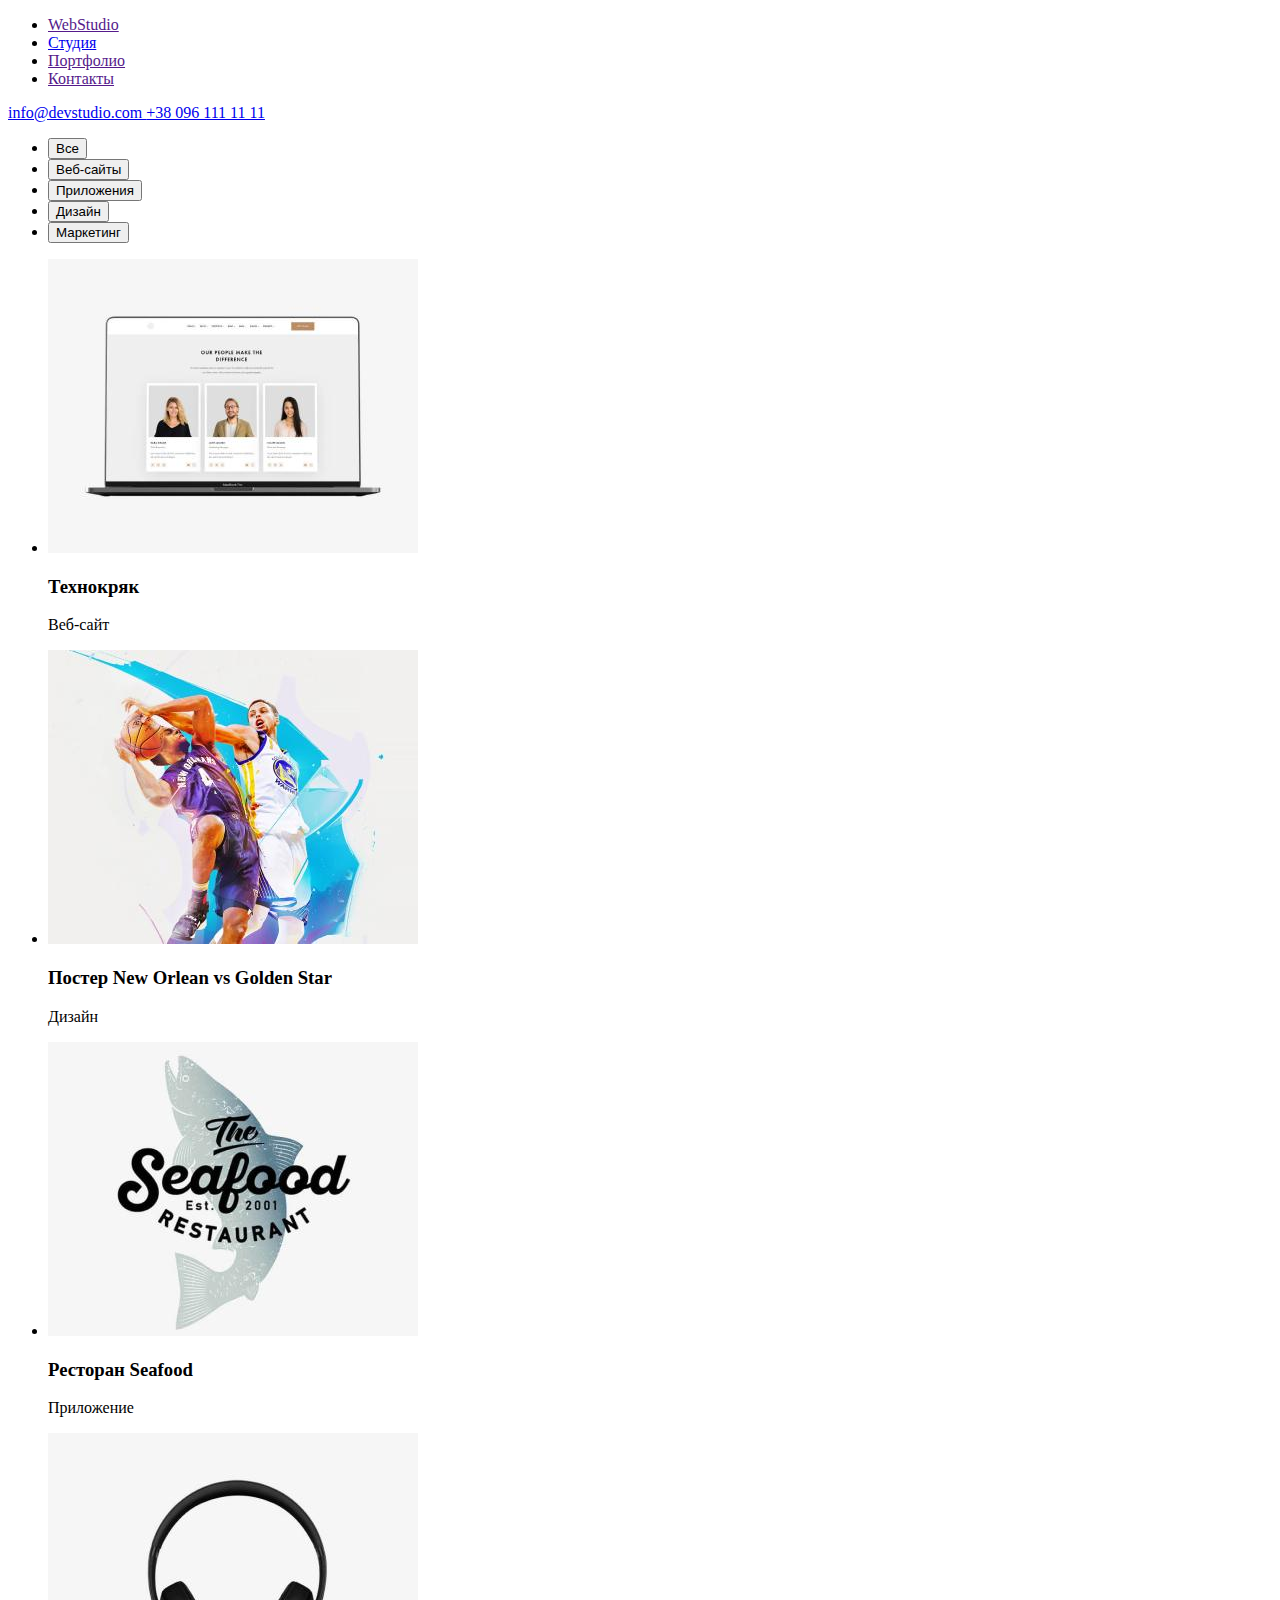
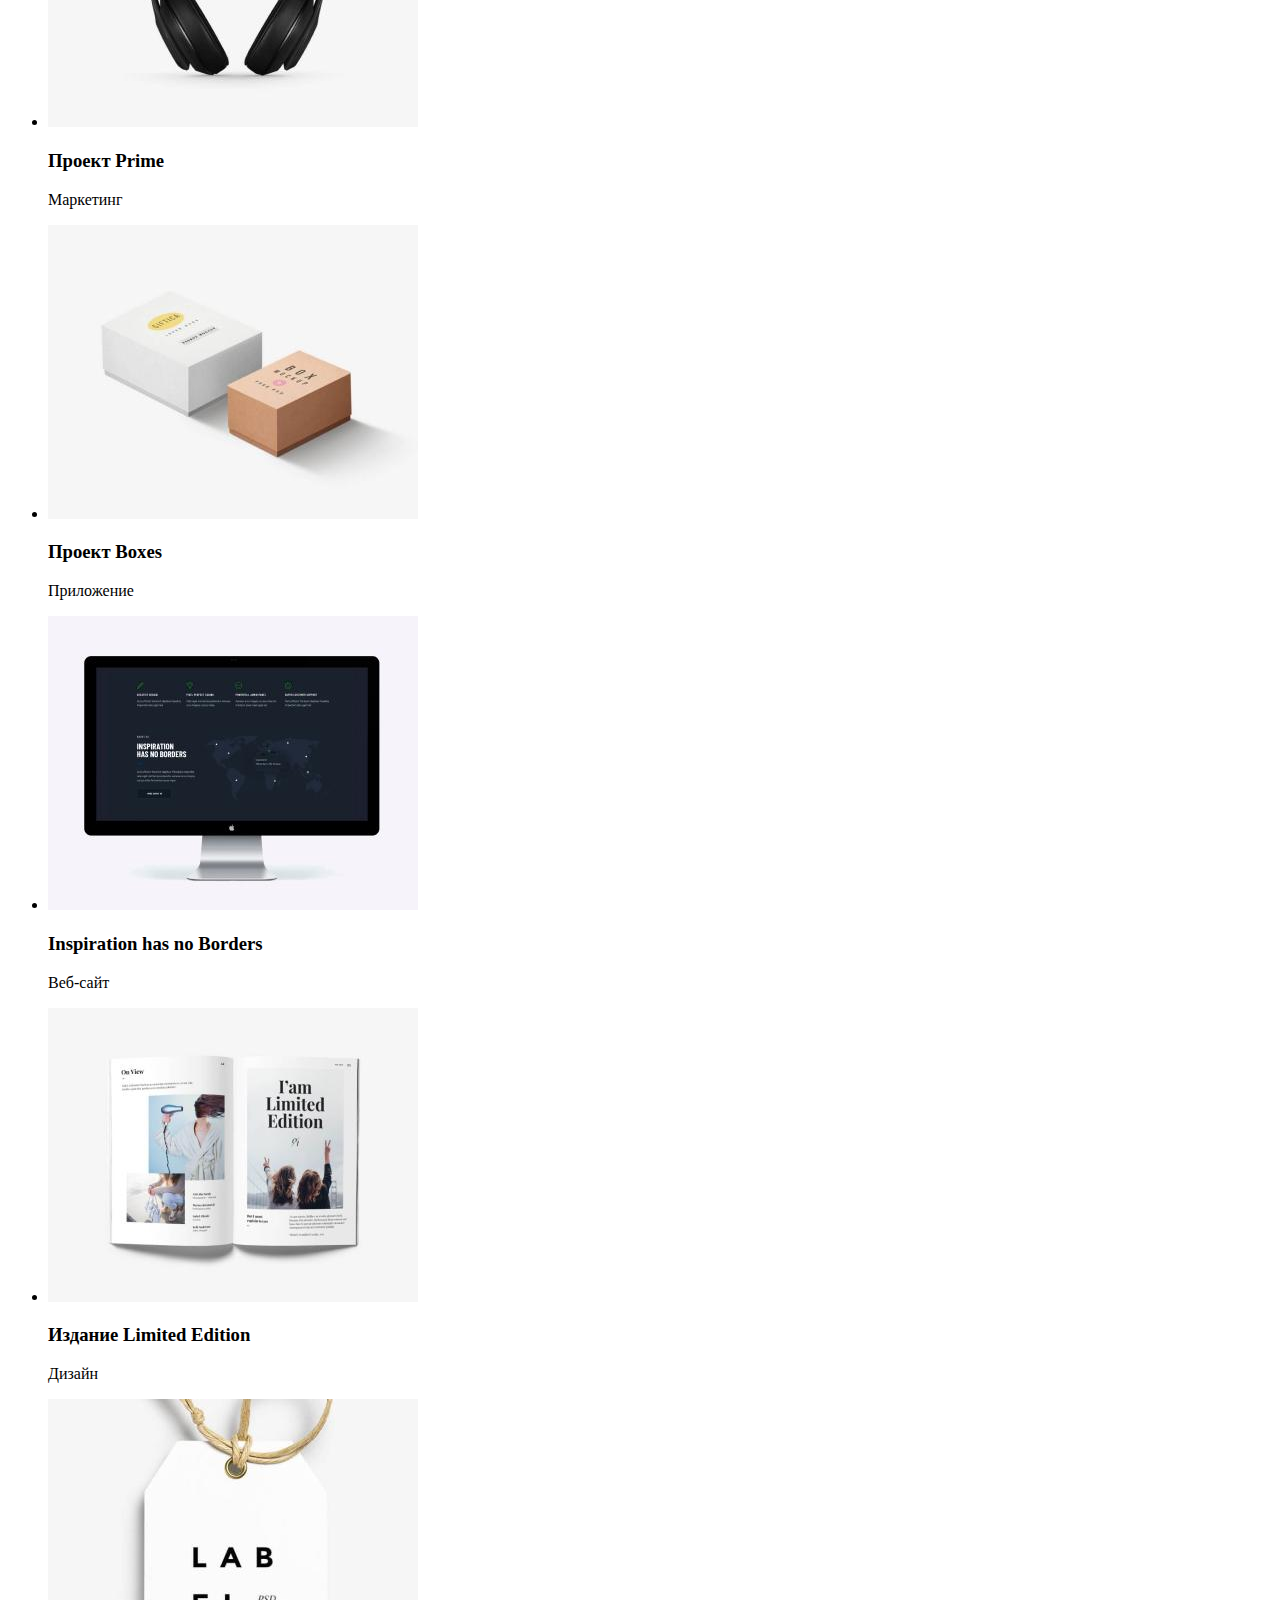
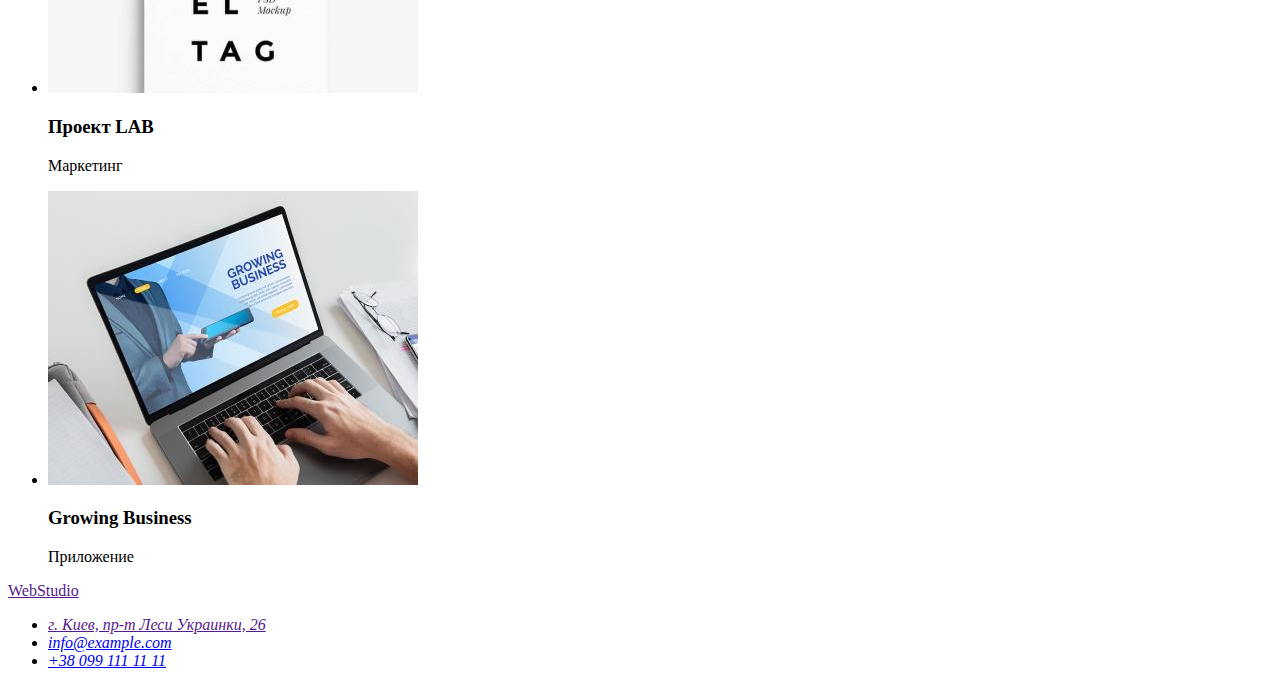
==== porfolio.html @ e85e387c "Портфоліо" ====
<!DOCTYPE html>
<html lang="ru">
<head>
    <meta charset="UTF-8">
    <meta http-equiv="X-UA-Compatible" content="IE=edge">
    <meta name="viewport" content="width=device-width, initial-scale=1.0">
    <title>Document</title>
</head>
<body>
<!-- Шапка профілю -->
<header>
    <nav>
        <ul>
            <li>
                <a href="">WebStudio</a>
            </li>
            <li>
                <a href="./">Студия</a>
            </li>
            <li>
                <a href="">Портфолио</a>
            </li>
            <li>
                <a href="">Контакты</a>
            </li>
        </ul>
    </nav>
    <a href="mailto:info@devstudio.com
            ">info@devstudio.com
    </a>
    <a href="tel:+380961111111">+38 096 111 11 11</a>
</header>
<!-- Кнопки -->
<main>
    <section>
        <h2 hidden>Кнопки для сайта портфолио</h2>
        <ul>
            <li>
                <button type="button">Все</button>
            </li>
            <li>
                <button type="button">Веб-сайты</button>
            </li>
            <li>
                <button type="button">Приложения</button>
            </li>
            <li>
                <button type="button">Дизайн</button>
            </li>
            <li>
                <button type="button">Маркетинг</button>
            </li>
        </ul>
    </section>
    <!-- Главное -->
    <section>
        <h2 hidden>Каталог вариантов</h2>   
        <ul>
            <li>
                <img src="./images/technokryk.jpg" alt="Вебсайт технокряка " width="370" height="294">
                <h3>Технокряк</h3>
                <p>Веб-сайт</p>
            </li>
             <li>
                <img src="./images/poster.jpg" alt="Баскетболисты играют в мяч" width="370" height="294">
                <h3 lang="en">Постер New Orlean vs Golden Star</h3>
                <p>Дизайн</p>
            </li>
            <li>
                <img src="./images/restoran.jpg" alt="Логотип ресторана" width="370" height="294">
                <h3 lang="en">Ресторан Seafood</h3>
                <p>Приложение</p>
            </li>
            <li>
                <img src="./images/projectprime.jpg" alt="Навушники" width="370" height="294">
                <h3 lang="en">Проект Prime</h3>
                <p>Маркетинг</p>
            </li>
            <li>
                <img src="./images/projectboxes.jpg" alt="Картоные коробочки" width="370" height="294">
                <h3 lang="en">Проект Boxes</h3>
                <p>Приложение</p>
            </li>
            <li>
                <img src="./images/inspiration.jpg" lang="en" alt="Mac экран" width="370" height="294">
                <h3 lang="en">Inspiration has no Borders</h3>
                <p>Веб-сайт</p>
            </li>
            <li>
                <img src="./images/izdanie.jpg" alt="Книжка о екслюзивном контенте" width="370" height="294">
                <h3 lang="en">Издание Limited Edition</h3>
                <p>Дизайн</p>
            </li>
            <li>
                <img src="./images/projectlab.jpg" alt="Этикетка проекта" width="370" height="294">
                <h3 lang="en">Проект LAB</h3>
                <p>Маркетинг</p>
            </li>
            <li>
                <img src="./images/growingbussines.jpg" alt="Робота на ноутбуке" width="370" height="294">
                <h3 lang="en">Growing Business</h3>
                <p>Приложение</p>
            </li>
        </ul>
    </section>
</main>
    <!-- Футер -->
    <footer>
        <a href="">WebStudio</a>
        <address>
            <ul>
                <li>
                    <a href="">г. Киев, пр-т Леси Украинки, 26</a>
                </li>
                <li>
                    <a href="mailto:info@example.com">info@example.com</a>
                </li>
                <li>
                    <a href="tel:+380991111111">+38 099 111 11 11</a>
                </li>
            </ul>
        </address>
    </footer>
</body>
</html>
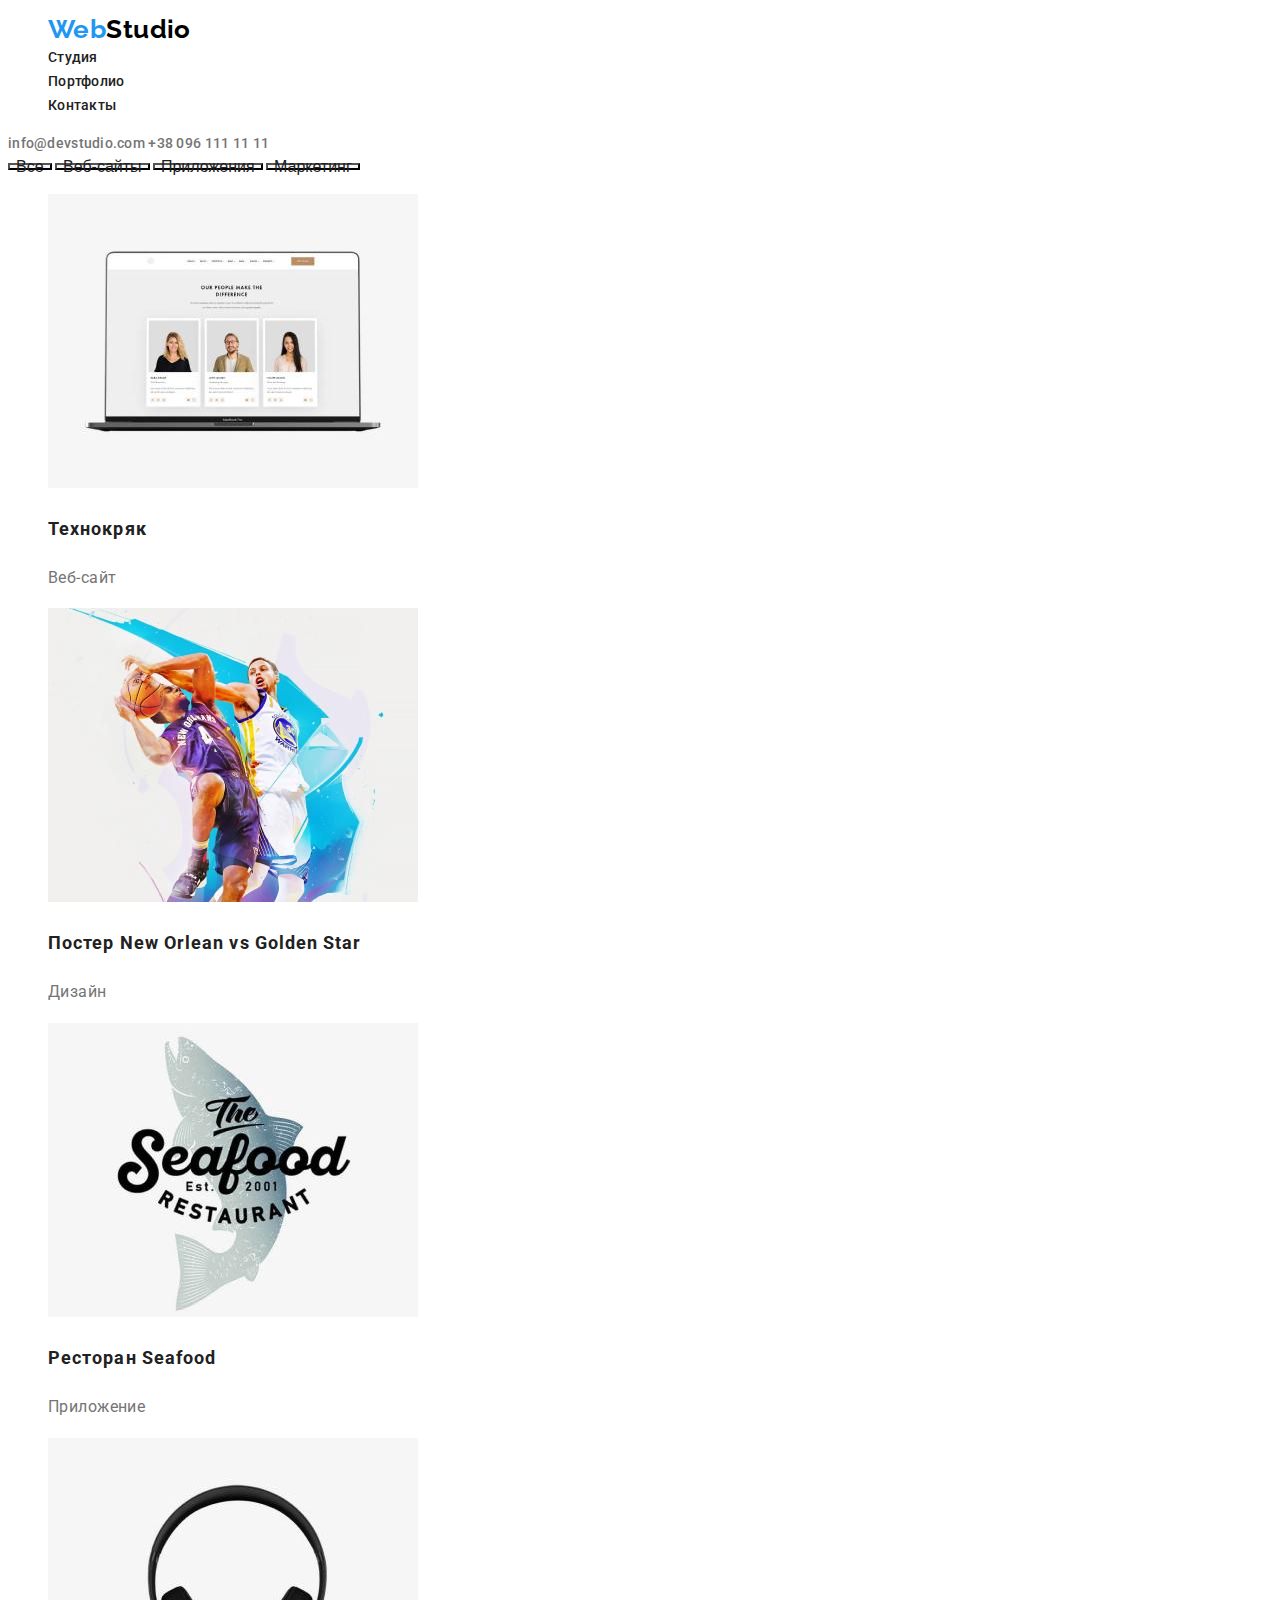
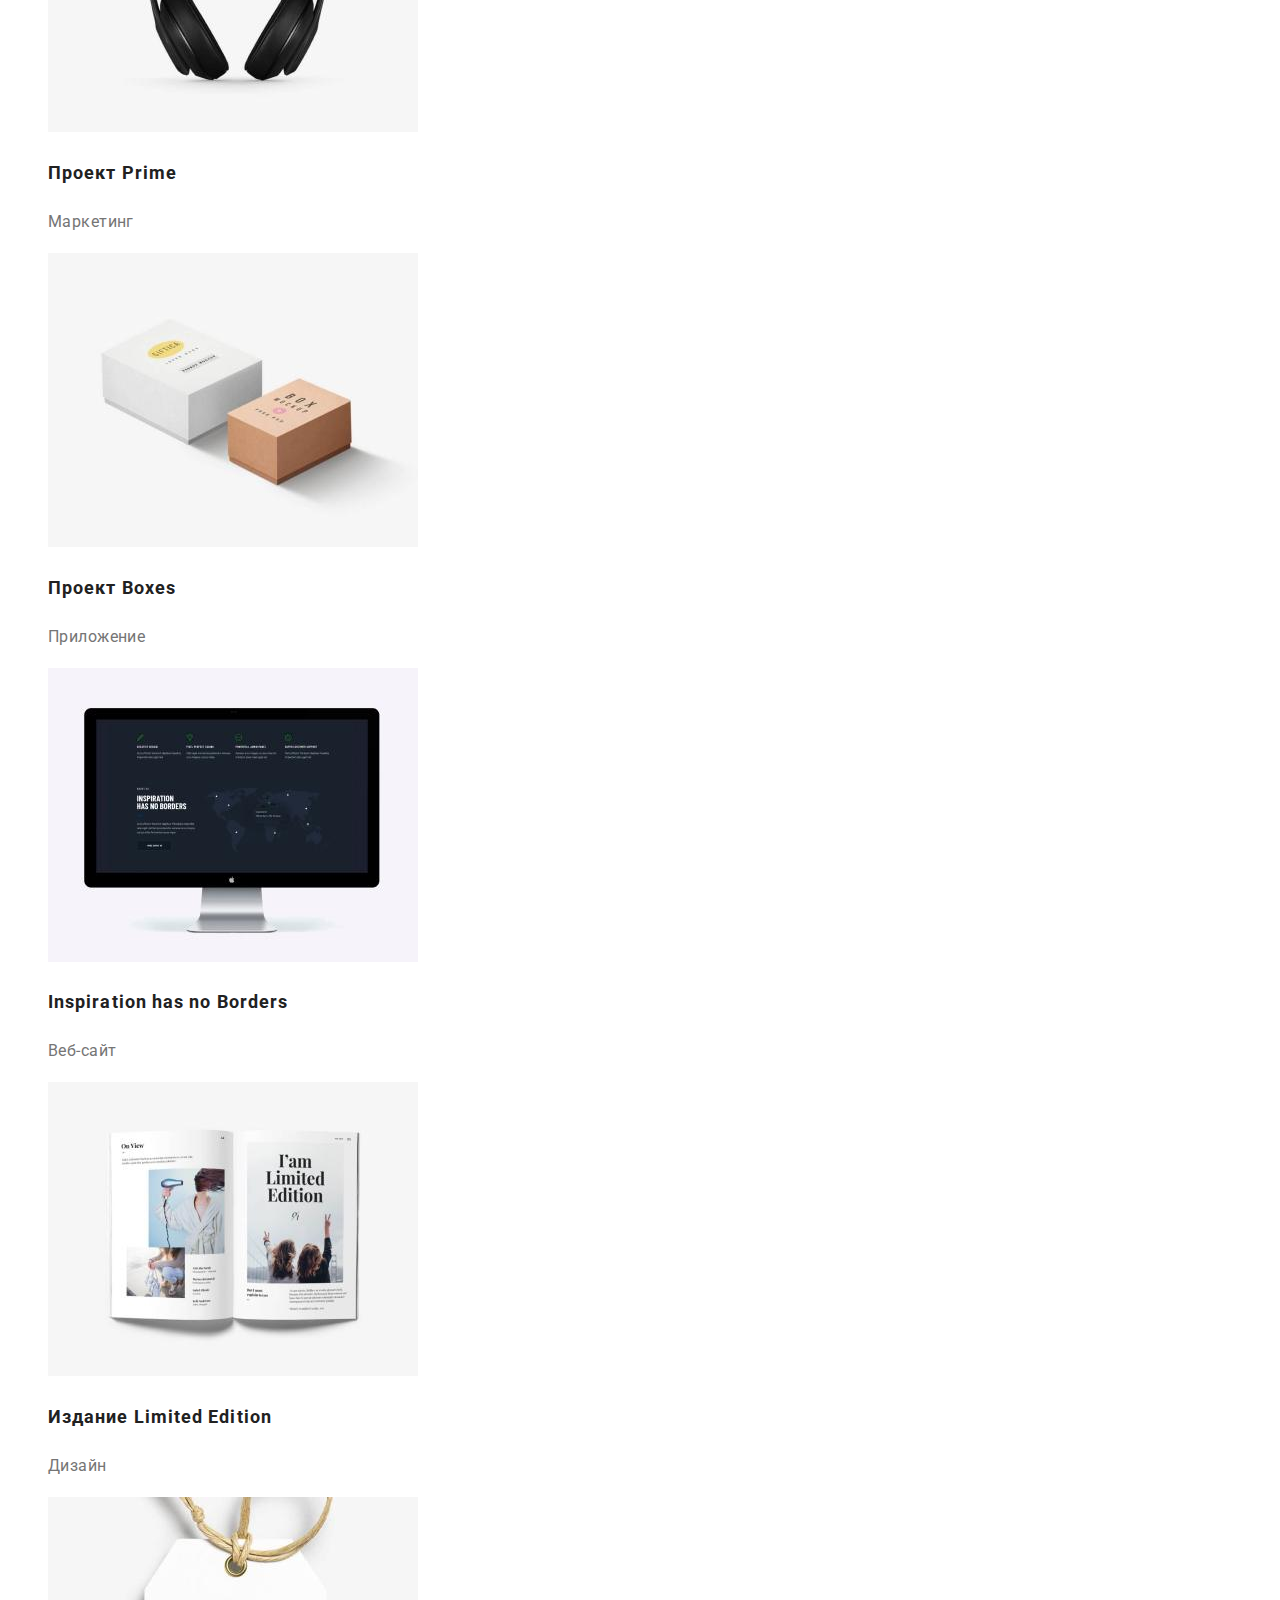
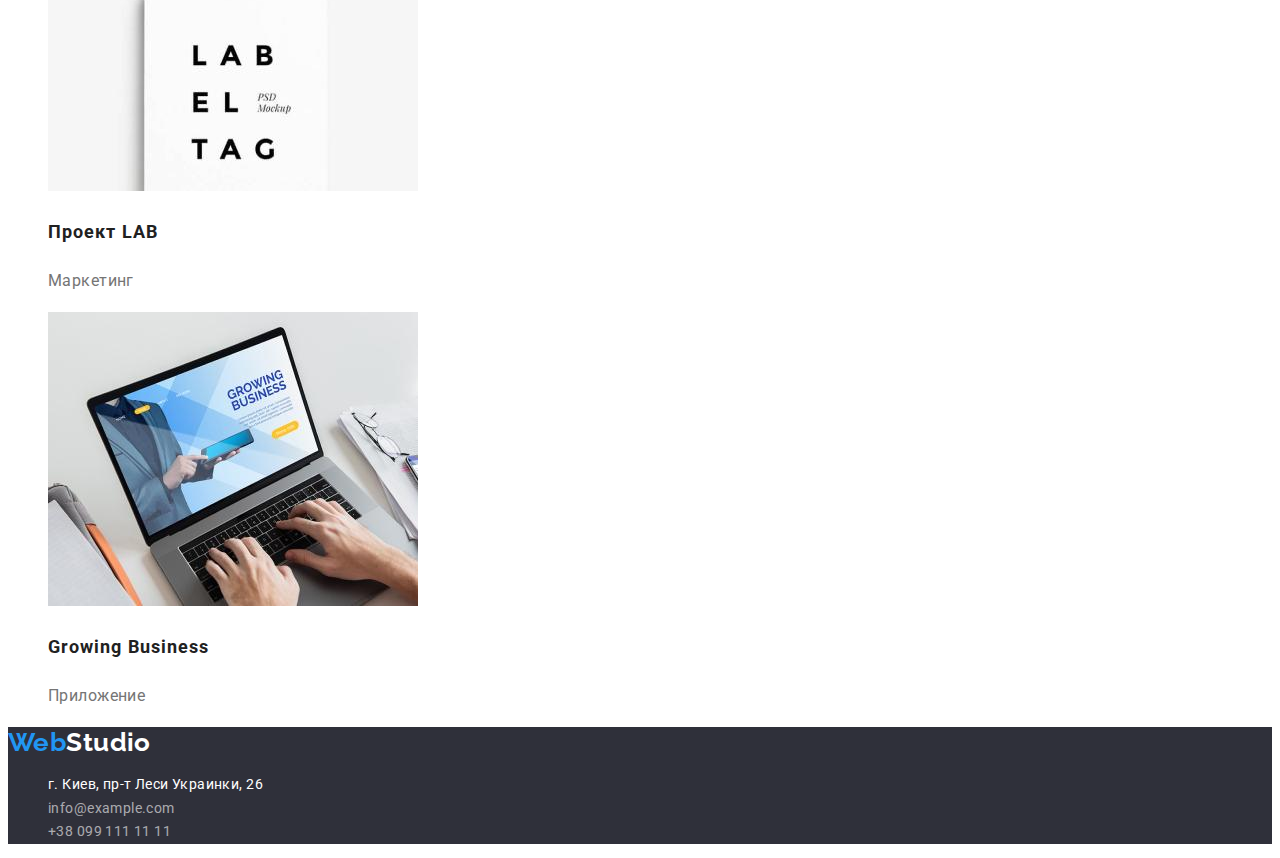
==== commit 47d370cc: "Стилі до портфоліо" ====
--- a/porfolio.html
+++ b/porfolio.html
@@ -5,118 +5,114 @@
     <meta http-equiv="X-UA-Compatible" content="IE=edge">
     <meta name="viewport" content="width=device-width, initial-scale=1.0">
     <title>Document</title>
+    <link rel="preconnect" href="https://fonts.googleapis.com">
+    <link rel="preconnect" href="https://fonts.gstatic.com" crossorigin>
+    <link
+        href="https://fonts.googleapis.com/css2?family=Raleway:wght@700&family=Roboto:wght@400;500;700;900&display=swap"
+        rel="stylesheet">
+    <link rel="preconnect" href="https://fonts.googleapis.com">
+    <link rel="preconnect" href="https://fonts.gstatic.com" crossorigin>
+    <link
+        href="https://fonts.googleapis.com/css2?family=Raleway:wght@700&family=Roboto:wght@400;500;700;900&display=swap"
+        rel="stylesheet">
+    <link rel="stylesheet" href="./css/styles.css">
 </head>
 <body>
 <!-- Шапка профілю -->
 <header>
-    <nav>
-        <ul>
-            <li>
-                <a href="">WebStudio</a>
-            </li>
-            <li>
-                <a href="./">Студия</a>
-            </li>
-            <li>
-                <a href="">Портфолио</a>
-            </li>
-            <li>
-                <a href="">Контакты</a>
-            </li>
-        </ul>
-    </nav>
-    <a href="mailto:info@devstudio.com
-            ">info@devstudio.com
-    </a>
-    <a href="tel:+380961111111">+38 096 111 11 11</a>
+        <nav>
+            <ul class="list">
+                <li>
+                    <a href="./" class="header-logo link"><span class="logo-part">Web</span>Studio</a>
+                </li>
+                <li>
+                    <a href="./index.html" class="link link-title">Студия</a>
+                </li>
+                <li>
+                    <a href="" class="link link-title">Портфолио</a>
+                </li>
+                <li>
+                    <a href="" class="link link-title">Контакты</a>
+                </li>
+            </ul>
+        </nav>
+        <a class="link mail" href="mailto:info@devstudio.com">
+            info@devstudio.com
+        </a>
+        <a class="link tel" href="tel:+380961111111">+38 096 111 11 11</a>
 </header>
 <!-- Кнопки -->
 <main>
     <section>
-        <h2 hidden>Кнопки для сайта портфолио</h2>
-        <ul>
+        <h1 hidden> Портфолио</h1>
+       <div>
+            <button class="btn-portfolio" type="button">Все</button>
+            <button class="btn-portfolio" type="button">Веб-сайты</button>
+            <button class="btn-portfolio" type="button">Приложения</button>
+            <button class="btn-portfolio" type="button">Маркетинг</button>
+       </div>
+        <ul class="list">
             <li>
-                <button type="button">Все</button>
-            </li>
-            <li>
-                <button type="button">Веб-сайты</button>
-            </li>
-            <li>
-                <button type="button">Приложения</button>
-            </li>
-            <li>
-                <button type="button">Дизайн</button>
-            </li>
-            <li>
-                <button type="button">Маркетинг</button>
-            </li>
-        </ul>
-    </section>
-    <!-- Главное -->
-    <section>
-        <h2 hidden>Каталог вариантов</h2>   
-        <ul>
-            <li>
-                <img src="./images/technokryk.jpg" alt="Вебсайт технокряка " width="370" height="294">
-                <h3>Технокряк</h3>
-                <p>Веб-сайт</p>
+                <img src="./images/technokryk.jpg" alt="Вебсайт технокряка" width="370" height="294">
+                <h2 class="head-portfolio">Технокряк</h2>
+                <p class="head-portfolio-description">Веб-сайт</p>
             </li>
              <li>
                 <img src="./images/poster.jpg" alt="Баскетболисты играют в мяч" width="370" height="294">
-                <h3 lang="en">Постер New Orlean vs Golden Star</h3>
-                <p>Дизайн</p>
+                <h2 lang="en" class="head-portfolio">Постер New Orlean vs Golden Star</h2>
+                <p class="head-portfolio-description">Дизайн</p>
             </li>
             <li>
                 <img src="./images/restoran.jpg" alt="Логотип ресторана" width="370" height="294">
-                <h3 lang="en">Ресторан Seafood</h3>
-                <p>Приложение</p>
+                <h2 lang="en" class="head-portfolio">Ресторан Seafood</h2>
+                <p class="head-portfolio-description">Приложение</p>
             </li>
             <li>
                 <img src="./images/projectprime.jpg" alt="Навушники" width="370" height="294">
-                <h3 lang="en">Проект Prime</h3>
-                <p>Маркетинг</p>
+                <h2 lang="en" class="head-portfolio">Проект Prime</h2>
+                <p class="head-portfolio-description">Маркетинг</p>
             </li>
             <li>
                 <img src="./images/projectboxes.jpg" alt="Картоные коробочки" width="370" height="294">
-                <h3 lang="en">Проект Boxes</h3>
-                <p>Приложение</p>
+                <h2 lang="en" class="head-portfolio">Проект Boxes</h2>
+                <p class="head-portfolio-description">Приложение</p>
             </li>
             <li>
                 <img src="./images/inspiration.jpg" lang="en" alt="Mac экран" width="370" height="294">
-                <h3 lang="en">Inspiration has no Borders</h3>
-                <p>Веб-сайт</p>
+                <h2 lang="en" class="head-portfolio">Inspiration has no Borders</h2>
+                <p class="head-portfolio-description">Веб-сайт</p>
             </li>
             <li>
                 <img src="./images/izdanie.jpg" alt="Книжка о екслюзивном контенте" width="370" height="294">
-                <h3 lang="en">Издание Limited Edition</h3>
-                <p>Дизайн</p>
+                <h2 lang="en" class="head-portfolio">Издание Limited Edition</h2>
+                <p class="head-portfolio-description">Дизайн</p>
             </li>
             <li>
                 <img src="./images/projectlab.jpg" alt="Этикетка проекта" width="370" height="294">
-                <h3 lang="en">Проект LAB</h3>
-                <p>Маркетинг</p>
+                <h2 lang="en" class="head-portfolio">Проект LAB</h2>
+                <p class="head-portfolio-description">Маркетинг</p>
             </li>
             <li>
                 <img src="./images/growingbussines.jpg" alt="Робота на ноутбуке" width="370" height="294">
-                <h3 lang="en">Growing Business</h3>
-                <p>Приложение</p>
+                <h2 lang="en" class="head-portfolio">Growing Business</h2>
+                <p class="head-portfolio-description">Приложение</p>
             </li>
         </ul>
     </section>
 </main>
     <!-- Футер -->
-    <footer>
-        <a href="">WebStudio</a>
+    <footer class="footer">
+        <a href="" class="footer-logo link"><span class="logo-part">Web</span>Studio</a>
         <address>
-            <ul>
+            <ul class="list">
                 <li>
-                    <a href="">г. Киев, пр-т Леси Украинки, 26</a>
+                    <a href="" class="footer-address link">г. Киев, пр-т Леси Украинки, 26</a>
                 </li>
                 <li>
-                    <a href="mailto:info@example.com">info@example.com</a>
+                    <a href="mailto:info@example.com" class="footer-mail link">info@example.com</a>
                 </li>
                 <li>
-                    <a href="tel:+380991111111">+38 099 111 11 11</a>
+                    <a href="tel:+380991111111" class="footer-tel link">+38 099 111 11 11</a>
                 </li>
             </ul>
         </address>
--- a/css/styles.css
+++ b/css/styles.css
@@ -0,0 +1,185 @@
+:root {
+  --primary-text-color: #212121;
+  --secondary-text-color: #757575;
+  --hoover-color: #2196f3;
+  --bgc-main: #ffffff;
+  --bgc-hero-footer: #2f303a;
+  --bgc-team: #f5f4fa;
+}
+body {
+  background-color: var(--bgc-main);
+  color: var(--primary-text-color);
+  font-family: Roboto, sans-serif;
+  font-size: 14px;
+  line-height: 1.71;
+  letter-spacing: 0.03em;
+}
+.list {
+  list-style: none;
+}
+
+.link {
+  text-decoration: none;
+}
+
+/* header */
+.header-logo,
+.logo {
+  font-family: Raleway, sans-serif;
+  font-weight: 700;
+  font-size: 26px;
+  line-height: 1.19;
+  color: #000000;
+}
+
+.logo-part {
+  color: var(--hoover-color);
+}
+
+.link-title {
+  font-weight: 500;
+  letter-spacing: 0.02em;
+  color: inherit;
+}
+
+.link-title:hover,
+.link-title:focus {
+  color: var(--hoover-color);
+}
+
+.mail {
+  font-weight: 500;
+  letter-spacing: 0.02em;
+
+  color: var(--secondary-text-color);
+}
+.mail:hover {
+  color: var(--hoover-color);
+}
+
+.tel {
+  font-weight: 500;
+  letter-spacing: 0.02em;
+  color: var(--secondary-text-color);
+}
+
+/* Hero */
+.hero {
+  background-color: var(--bgc-hero-footer);
+}
+.hero-head {
+  font-weight: 900;
+  font-size: 44px;
+  line-height: 1.36;
+  text-align: center;
+  letter-spacing: 0.06em;
+  text-transform: uppercase;
+  color: #ffffff;
+}
+
+.btn {
+  cursor: pointer;
+  font-family: Roboto;
+  font-weight: 700;
+  font-size: 16px;
+  line-height: 1.87px;
+  text-align: center;
+  letter-spacing: 0.06em;
+  color: #ffffff;
+  background-color: var(--hoover-color);
+}
+
+/* Основное */
+
+.head {
+  font-weight: 700;
+  font-size: inherit;
+  text-transform: uppercase;
+}
+
+.title {
+  color: var(--secondary-text-color);
+}
+
+.head-main {
+  font-weight: 700;
+  font-size: 36px;
+  line-height: 1.16;
+  text-align: center;
+}
+
+/* Команда */
+.team {
+  background-color: var(--bgc-team);
+}
+.team-head {
+  font-weight: 700;
+  font-size: 36px;
+  line-height: 1.36;
+  text-align: center;
+}
+
+.head-name {
+  font-weight: 500;
+  font-size: 16px;
+  line-height: 1.18;
+  text-align: center;
+}
+.head-prof {
+  font-size: 16px;
+  line-height: 1.18;
+  text-align: center;
+  color: var(--secondary-text-color);
+}
+
+/* Footer */
+.footer {
+  background-color: var(--bgc-hero-footer);
+}
+.footer-logo {
+  font-family: Raleway;
+  font-weight: 700;
+  font-size: 26px;
+  line-height: 1.19;
+  color: #ffffff;
+}
+.footer-address {
+  color: #ffffff;
+  font-style: normal;
+}
+.footer-mail,
+.footer-tel {
+  color: rgba(255, 255, 255, 0.6);
+  font-style: normal;
+}
+
+/* Portfolio */
+
+.btn-portfolio {
+  cursor: pointer;
+  background: var(--bgc-team);
+  color: var(--primary-text-color);
+  font-weight: 500;
+  font-size: 16px;
+  line-height: 1.62px;
+  text-align: center;
+}
+.btn-portfolio:hover,
+.btn-portfolio:focus {
+  background-color: var(--hoover-color);
+  color: #ffffff;
+}
+
+/* Main portfolio */
+.head-portfolio {
+  font-weight: 700;
+  font-size: 18px;
+  line-height: 2;
+  letter-spacing: 0.06em;
+  color: inherit;
+}
+.head-portfolio-description {
+  font-size: 16px;
+  line-height: 1.87;
+  color: var(--secondary-text-color);
+}
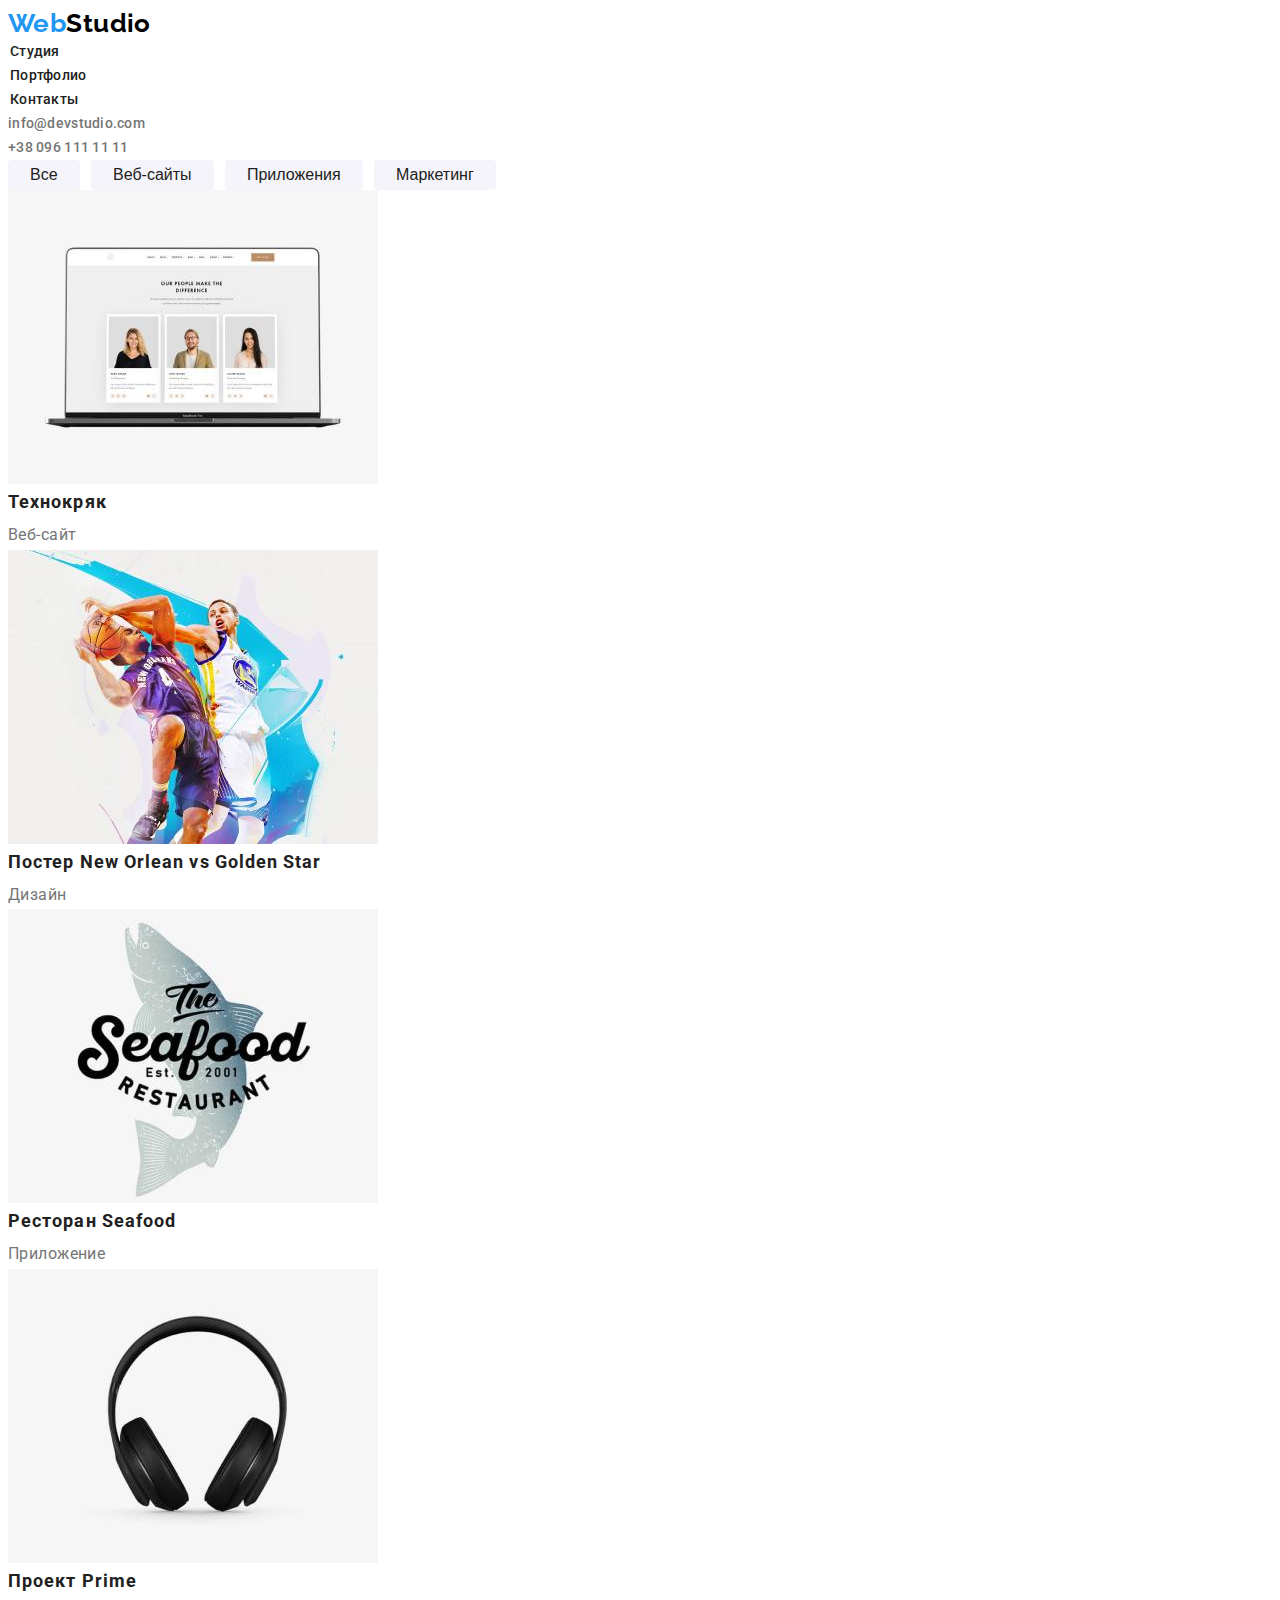
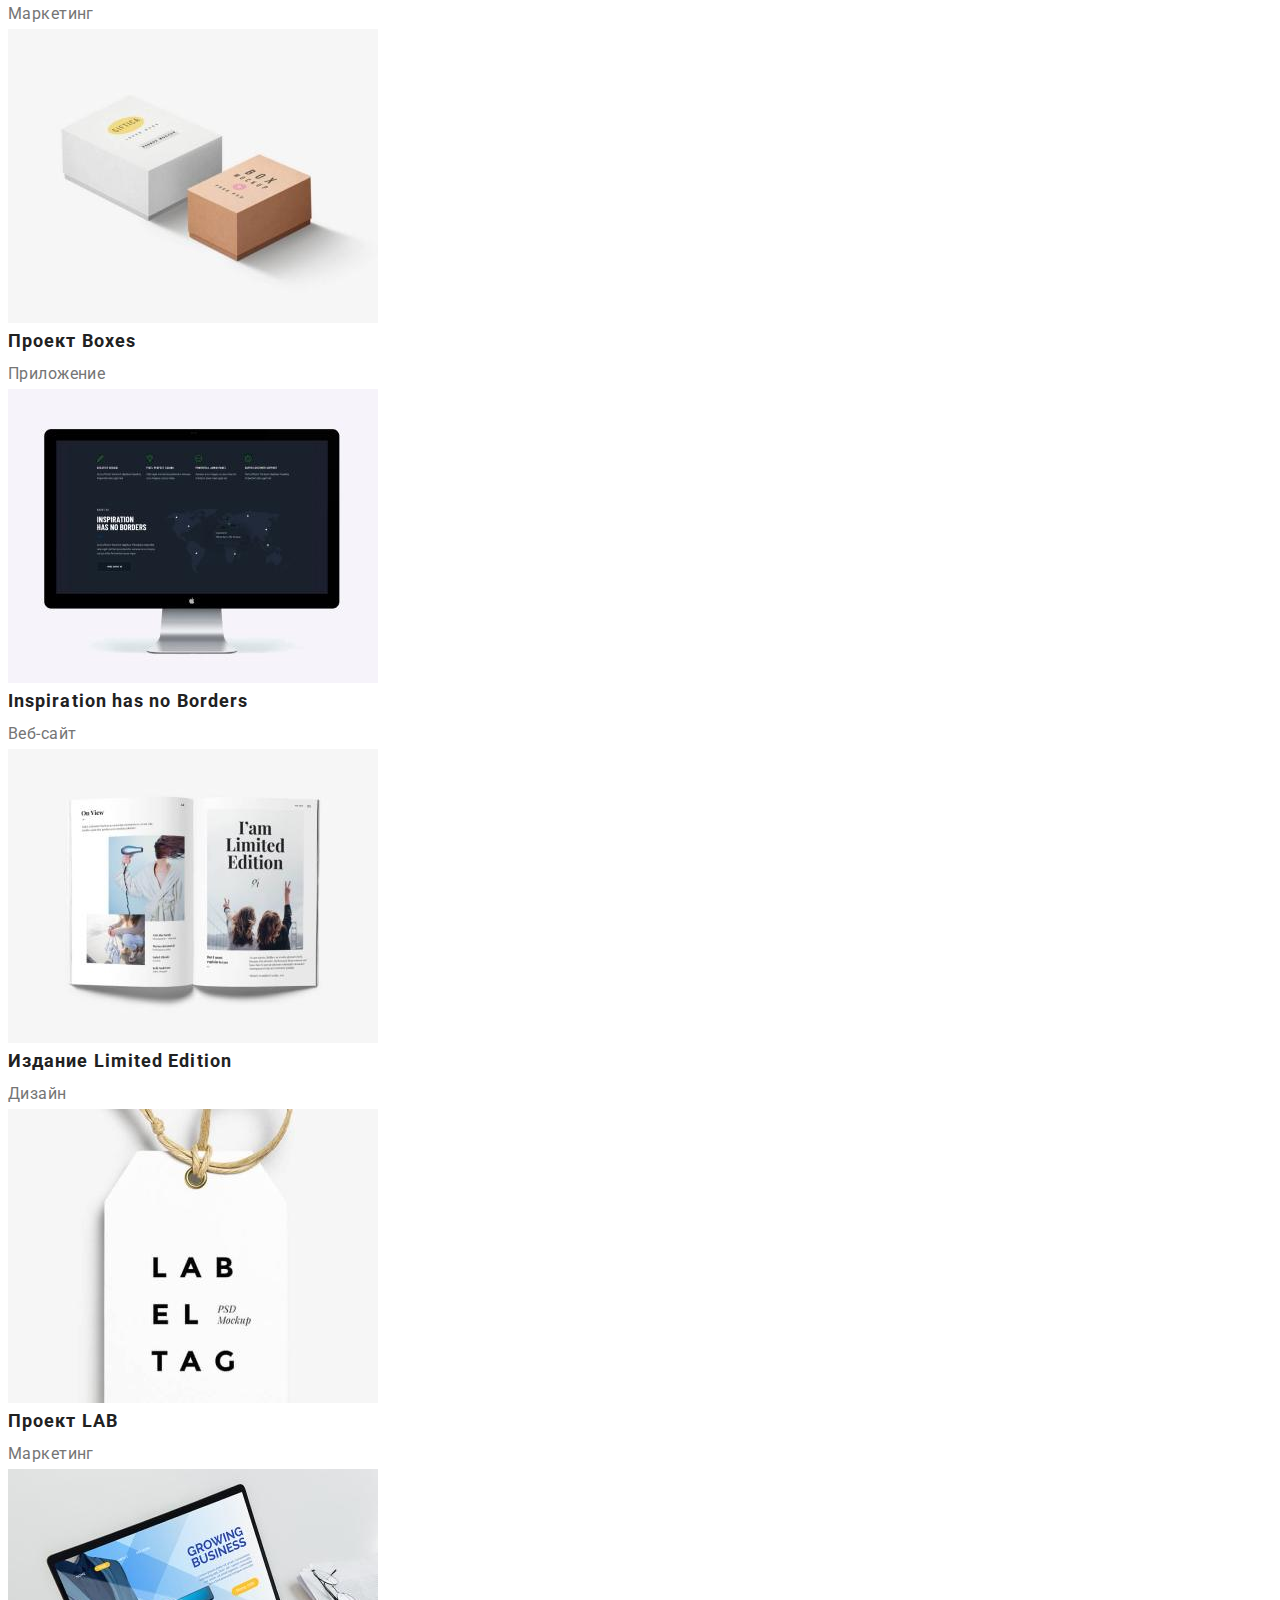
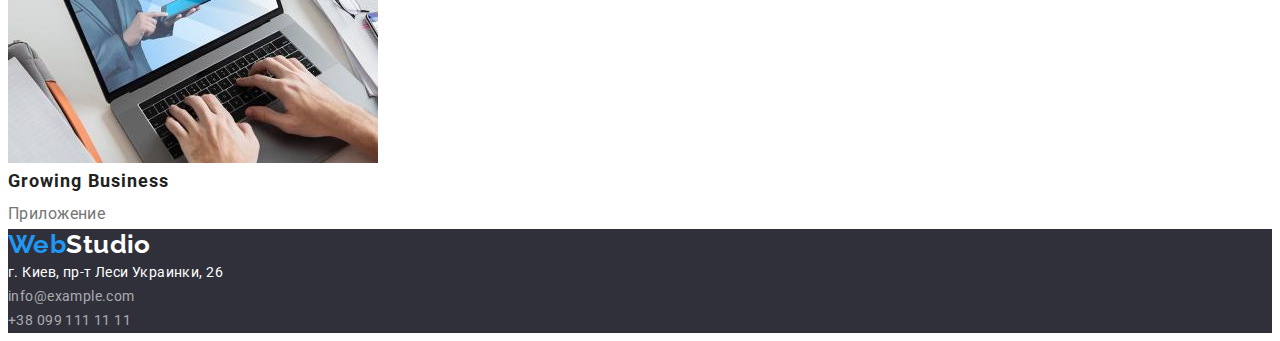
==== commit 8f61e3b5: "sd" ====
--- a/porfolio.html
+++ b/porfolio.html
@@ -15,6 +15,9 @@
     <link
         href="https://fonts.googleapis.com/css2?family=Raleway:wght@700&family=Roboto:wght@400;500;700;900&display=swap"
         rel="stylesheet">
+     <link rel="stylesheet" href="https://cdnjs.cloudflare.com/ajax/libs/modern-normalize/1.1.0/modern-normalize.min.css"
+        integrity="sha512-wpPYUAdjBVSE4KJnH1VR1HeZfpl1ub8YT/NKx4PuQ5NmX2tKuGu6U/JRp5y+Y8XG2tV+wKQpNHVUX03MfMFn9Q=="
+        crossorigin="anonymous" referrerpolicy="no-referrer" />
     <link rel="stylesheet" href="./css/styles.css">
 </head>
 <body>
@@ -36,10 +39,12 @@
                 </li>
             </ul>
         </nav>
-        <a class="link mail" href="mailto:info@devstudio.com">
-            info@devstudio.com
-        </a>
-        <a class="link tel" href="tel:+380961111111">+38 096 111 11 11</a>
+            <ul class="list">
+                <li><a class="link mail" href="mailto:info@devstudio.com">
+                    info@devstudio.com</a></li>
+                <li><a class="link tel" href="tel:+380961111111">
+                    +38 096 111 11 11</a></li>
+            </ul>  
 </header>
 <!-- Кнопки -->
 <main>
--- a/css/styles.css
+++ b/css/styles.css
@@ -6,6 +6,23 @@
   --bgc-hero-footer: #2f303a;
   --bgc-team: #f5f4fa;
 }
+
+p,
+h1,
+h2,
+h3,
+h4,
+h5,
+h6 {
+  margin: 0;
+}
+
+img {
+  display: block;
+  max-width: 100%;
+  height: auto;
+}
+
 body {
   background-color: var(--bgc-main);
   color: var(--primary-text-color);
@@ -16,15 +33,22 @@
 }
 .list {
   list-style: none;
+  margin: 0;
+  padding-left: 0;
 }
 
 .link {
   text-decoration: none;
 }
 
-/* header */
+/* Header */
+
+.container {
+  width: 1200px;
+  padding: 0 15px;
+}
 .header-logo,
-.logo {
+.logo-part {
   font-family: Raleway, sans-serif;
   font-weight: 700;
   font-size: 26px;
@@ -40,6 +64,8 @@
   font-weight: 500;
   letter-spacing: 0.02em;
   color: inherit;
+  cursor: pointer;
+  padding: 2px;
 }
 
 .link-title:hover,
@@ -64,8 +90,11 @@
 }
 
 /* Hero */
+
 .hero {
   background-color: var(--bgc-hero-footer);
+  text-align: center;
+  margin-bottom: 94px;
 }
 .hero-head {
   font-weight: 900;
@@ -75,30 +104,43 @@
   letter-spacing: 0.06em;
   text-transform: uppercase;
   color: #ffffff;
+  margin-bottom: 30px;
 }
 
 .btn {
   cursor: pointer;
-  font-family: Roboto;
-  font-weight: 700;
-  font-size: 16px;
-  line-height: 1.87px;
-  text-align: center;
+  font-weight: 700;
+  font-size: 16px;
+  text-align: center;
+  padding: 10px 32px;
+  border: none;
+  border-radius: 4px;
   letter-spacing: 0.06em;
   color: #ffffff;
   background-color: var(--hoover-color);
 }
+.btn:hover {
+  color: #188ce8;
+}
 
 /* Основное */
+.section-one-main {
+  margin-bottom: 94px;
+}
 
 .head {
   font-weight: 700;
   font-size: inherit;
   text-transform: uppercase;
+  margin-bottom: 10px;
 }
 
 .title {
   color: var(--secondary-text-color);
+}
+
+.section-two-main {
+  margin-bottom: 94px;
 }
 
 .head-main {
@@ -106,6 +148,7 @@
   font-size: 36px;
   line-height: 1.16;
   text-align: center;
+  margin-bottom: 50px;
 }
 
 /* Команда */
@@ -117,6 +160,7 @@
   font-size: 36px;
   line-height: 1.36;
   text-align: center;
+  margin-bottom: 50px;
 }
 
 .head-name {
@@ -161,8 +205,10 @@
   color: var(--primary-text-color);
   font-weight: 500;
   font-size: 16px;
-  line-height: 1.62px;
-  text-align: center;
+  padding: 6px 22px;
+  border: none;
+  margin-right: 8px;
+  border-radius: 4px;
 }
 .btn-portfolio:hover,
 .btn-portfolio:focus {
@@ -183,3 +229,15 @@
   line-height: 1.87;
   color: var(--secondary-text-color);
 }
+
+/* Захований заголовок  */
+.visually-hidden {
+  position: absolute;
+  width: 1px;
+  height: 1px;
+  margin: -1px;
+  padding: 0;
+  overflow: hidden;
+  border: 0;
+  clip: rect(0 0 0 0);
+}
